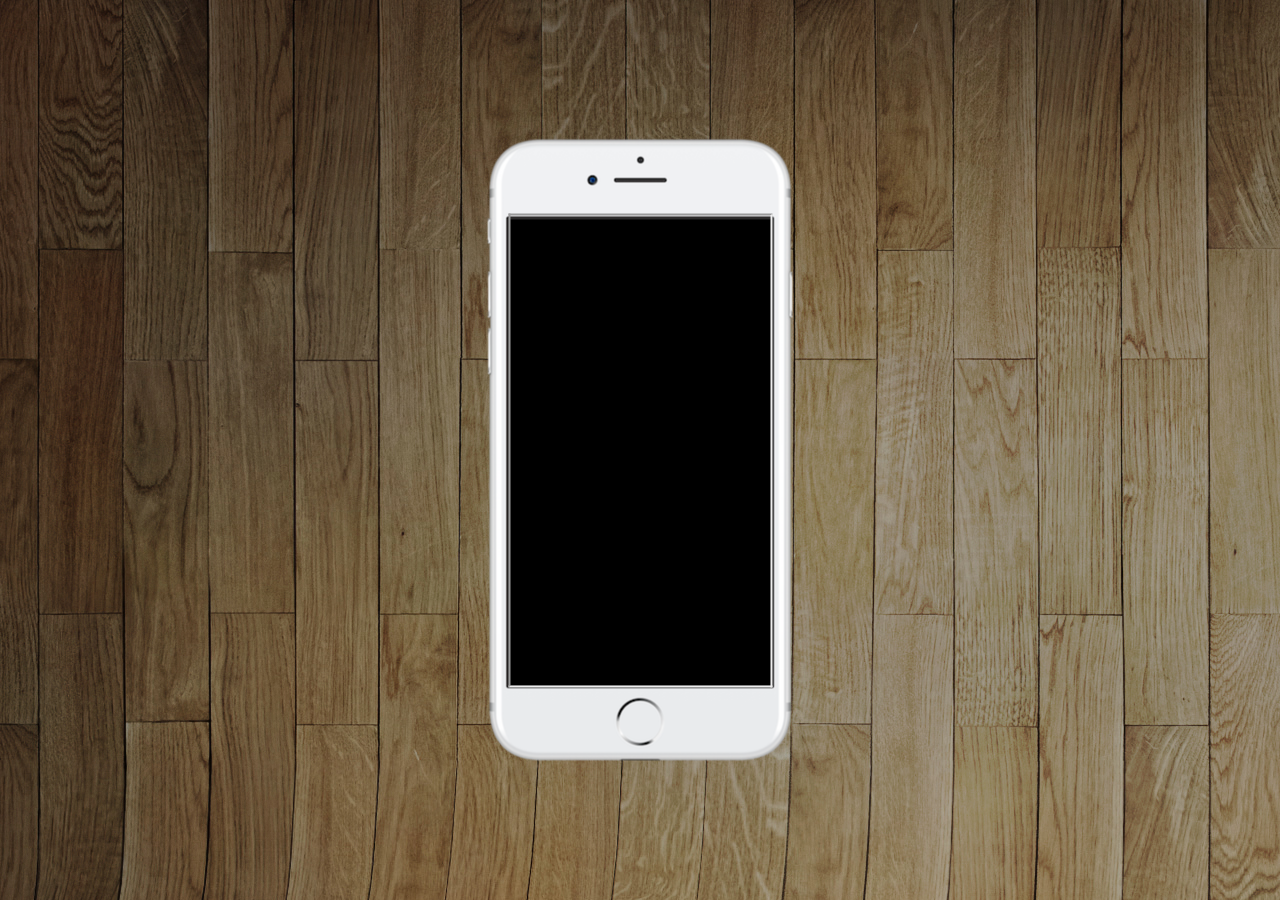
==== index.html @ 60e1f893 "blablabla" ====
<!DOCTYPE html>
<html lang="pt-br">
<head>
    <meta charset="UTF-8">
    <meta name="viewport" content="width=device-width, initial-scale=1.0">
    <title>projeto redes sociais</title>
    <link rel="shortcut icon" href="favicon.ico" type="image/x-icon">
    <link rel="stylesheet" href="estilo/style.css">
</head>
<body>
    <main>
        <section id="telefone">
            <iframe src="https://joaolucas01.github.io/eduarda-adv/"></iframe>
        </section>
        <section id="redes-sociais">
        </section>
    </main>
</body>
</html>
---- estilo/style.css ----
@charset "UTF-8";

*{
    margin: 0px;
    padding: 0px;
    font-family: Arial, Helvetica, sans-serif;
}

html, body{
    height:100vh ;
    width: 100vh;
}

body{
    background: url('../imagens/fundo-madeira.jpg');

}

main{
    height: 100vh;
    width: 100vw;
    position: relative;
}

section#telefone{
    position: absolute;
    top: 50%;
    left: 50%;
    transform: translate(-50%, -50%);

    height: 627px;
    width: 311px;
    background: url('../imagens/frame-iphone.png');
}

iframe{
    position: absolute;
    top: 50%;
    left: 50%;
    transform: translate(-50%, -50%);

    height:470px;
    width: 260px;
}
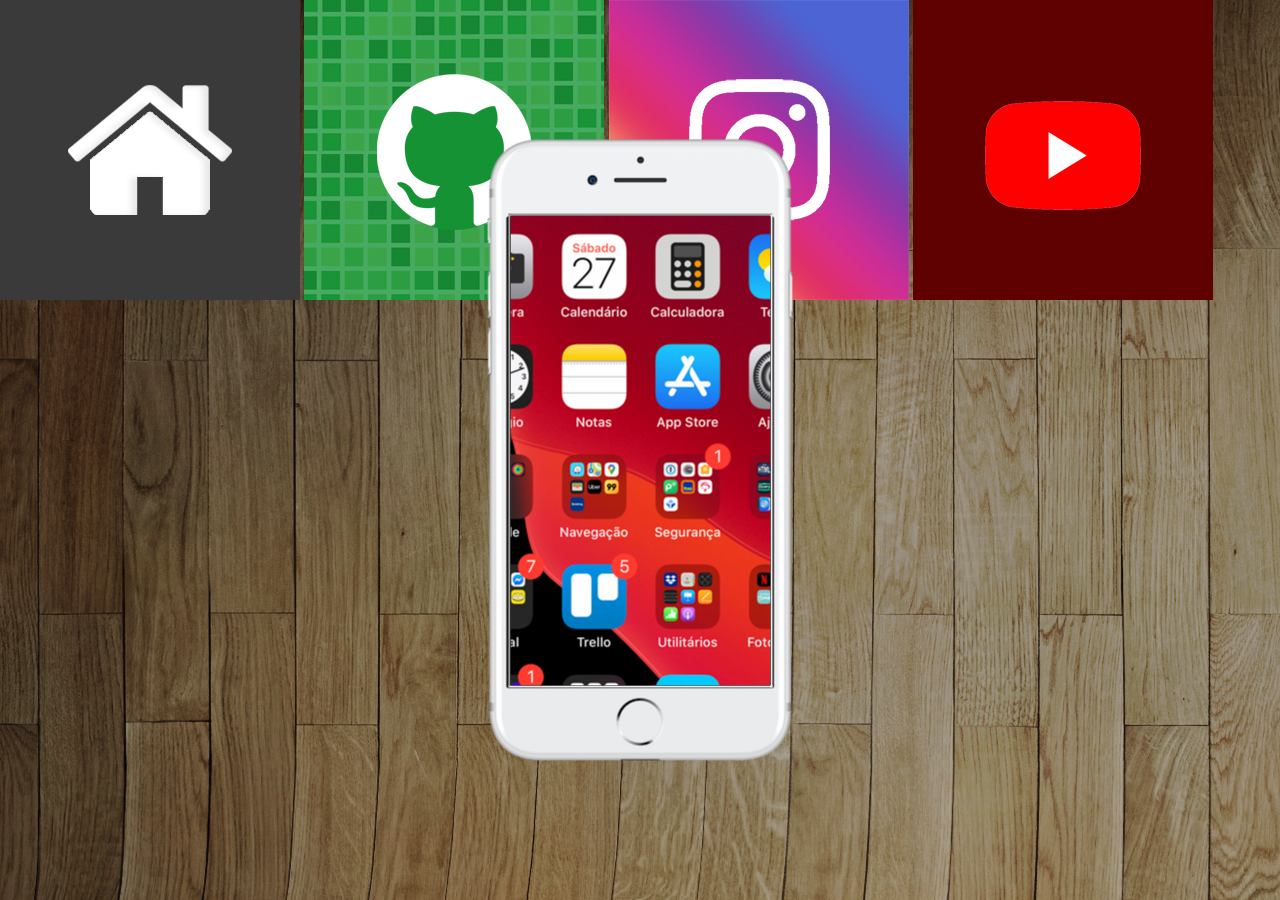
==== commit 4c069630: "." ====
--- a/index.html
+++ b/index.html
@@ -10,9 +10,15 @@
 <body>
     <main>
         <section id="telefone">
-            <iframe src="https://joaolucas01.github.io/eduarda-adv/"></iframe>
+            <iframe src="home.html" name="tela" ></iframe>
         </section>
         <section id="redes-sociais">
+           
+            
+            <a href="home.html" target="tela"><img src="imagens/logo-home.jpg"alt="home"></a>
+            <a href="https://github.com/joaoLucas01" target="tela"><img src="imagens/logo-github.jpg" alt="github"></a>
+            <a href="https://www.instagram.com/joao_l_mota/" target="tela"><img src="imagens/logo-instagram.jpg" alt="instagram"></a>
+            <a href="#" target="tela"><img src="imagens/logo-youtube.jpg" alt="youtube"></a>
         </section>
     </main>
 </body>
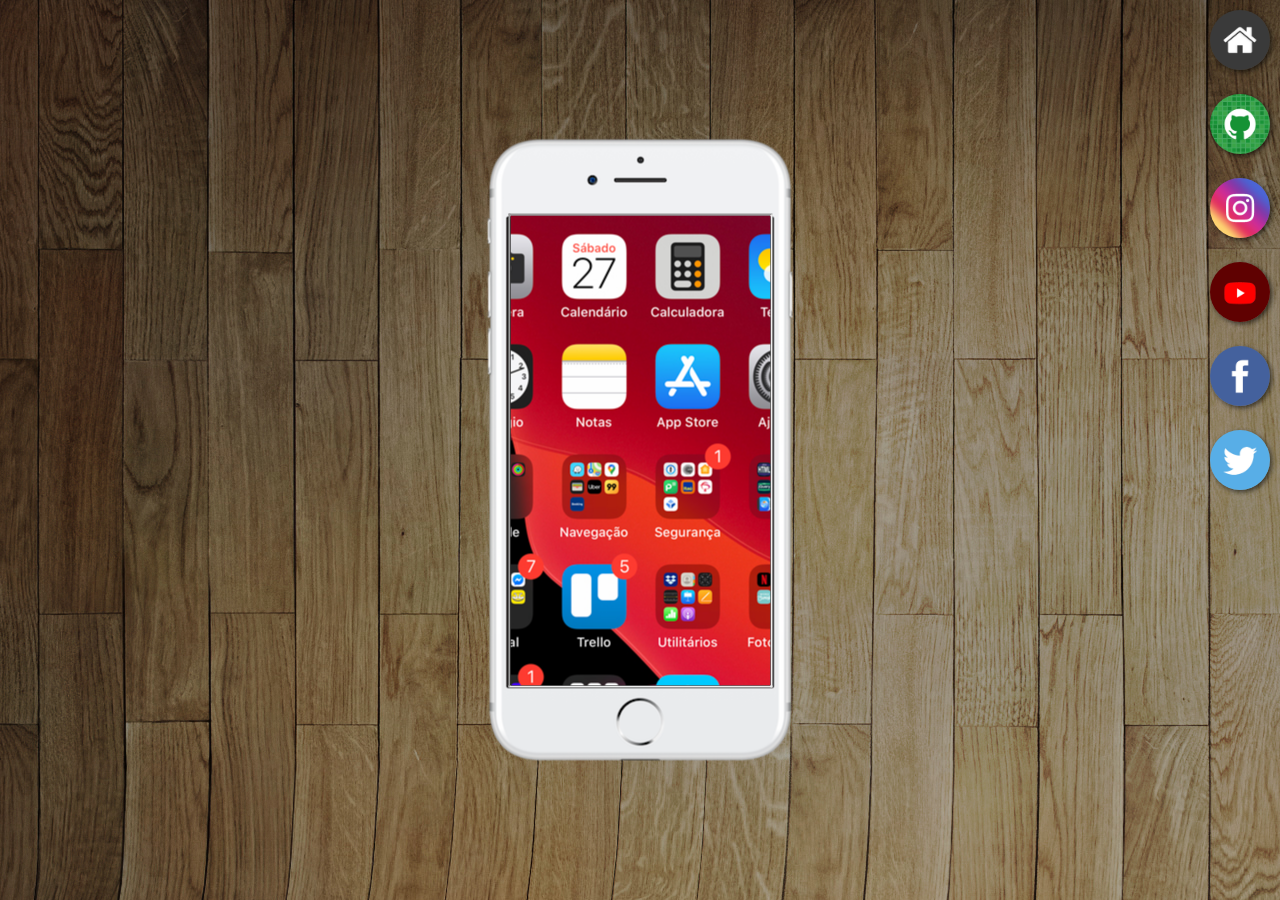
==== commit a508e5eb: "." ====
--- a/index.html
+++ b/index.html
@@ -13,12 +13,12 @@
             <iframe src="home.html" name="tela" ></iframe>
         </section>
         <section id="redes-sociais">
-           
-            
-            <a href="home.html" target="tela"><img src="imagens/logo-home.jpg"alt="home"></a>
-            <a href="https://github.com/joaoLucas01" target="tela"><img src="imagens/logo-github.jpg" alt="github"></a>
-            <a href="https://www.instagram.com/joao_l_mota/" target="tela"><img src="imagens/logo-instagram.jpg" alt="instagram"></a>
-            <a href="#" target="tela"><img src="imagens/logo-youtube.jpg" alt="youtube"></a>
+            <a href="home.html" target="tela"><img src="imagens/logo-home.jpg"alt="home"></a><br>
+            <a href="github.html" target="tela"><img src="imagens/logo-github.jpg" alt="github"></a><br>
+            <a href="instagram.html" target="tela"><img src="imagens/logo-instagram.jpg" alt="instagram"></a><br>
+            <a href="youtube.html" target="tela"><img src="imagens/logo-youtube.jpg" alt="youtube"></a><br>
+            <a href="facebook.html" target="tela"><img src="imagens/logo-facebook.jpg" alt="facebook"></a><br>
+            <a href="twitter.html" target="tela"><img src="imagens/logo-twitter.jpg" alt="twitter"></a>
         </section>
     </main>
 </body>
--- a/estilo/style.css
+++ b/estilo/style.css
@@ -41,4 +41,23 @@
 
     height:470px;
     width: 260px;
+}  
+
+section#redes-sociais{
+    text-align: right;
+}
+
+section#redes-sociais img{
+    width: 60px;
+    margin: 10px;
+    box-shadow: 2px 2px 5px rgba(0, 0, 0, 0.605);
+    border-radius: 40px;
+    box-sizing: border-box;
+}
+
+section#redes-sociais img:hover{
+    border: 3px solid rgba(255, 255, 255, 0.63);
+    transform: translate(-3px, -3px);
+    box-shadow: 5px 5px 10px rgba(0, 0, 0, 0.603);
+    transition: transform .3s;
 }